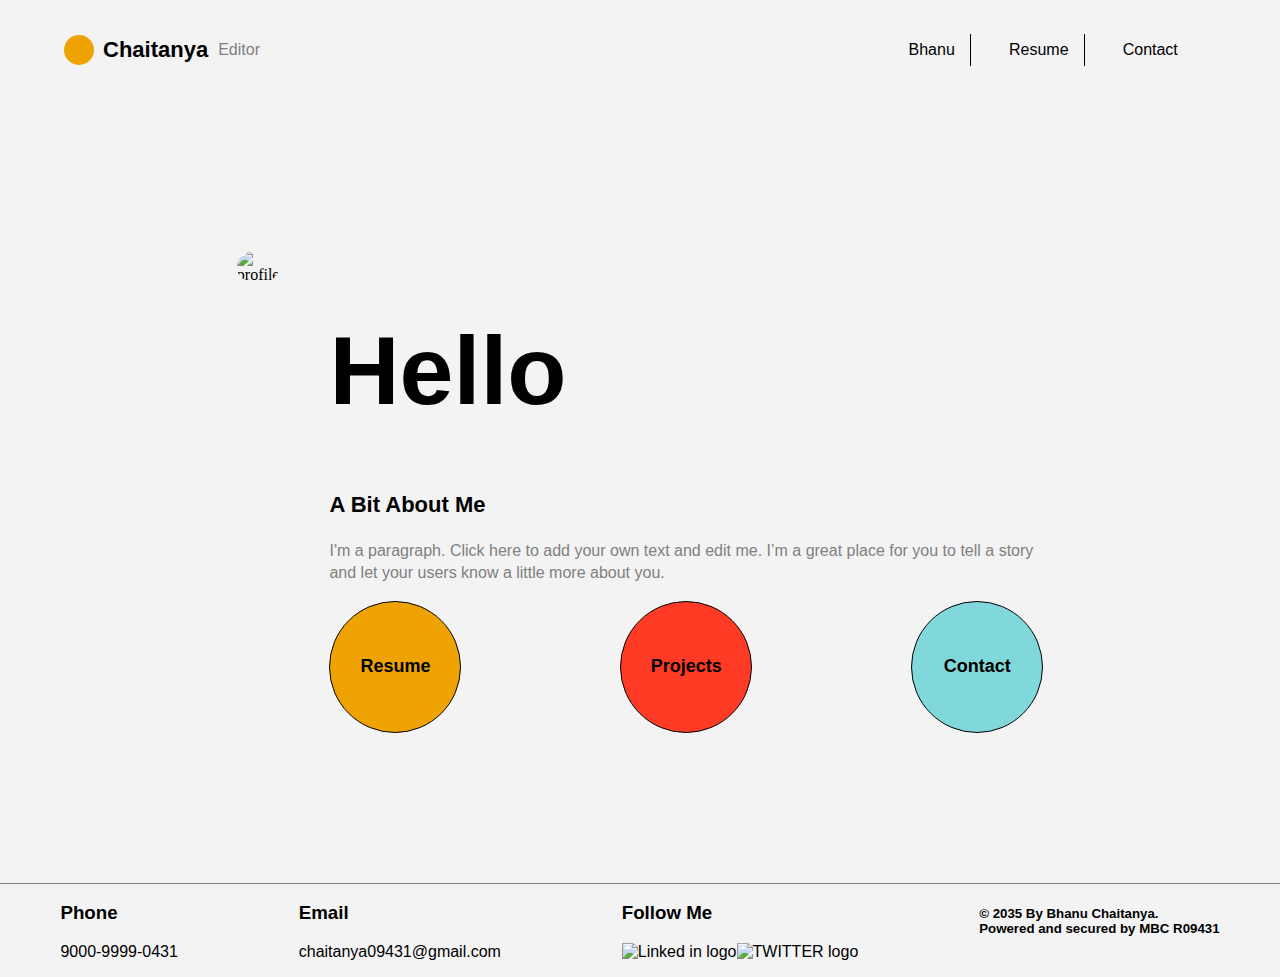
==== 14-5-2024/index.html @ f484ea2b "personal website" ====
<!DOCTYPE html>
<html lang="en">
<head>
    <meta charset="UTF-8">
    <meta name="viewport" content="width=device-width, initial-scale=1.0">
    <title>Coaching profession</title>
    <link rel="stylesheet" href="styles/styles.css"> 
    <link rel="icon" href="/mbc logo.png" type="img/mbc-icon"
</head>
<body>
    <div class="maincontainer">
        <div class="subcontainer">
            <div class="minicontainer">
                <div class="raidus"></div> 
                <div class="brand">Chaitanya</div>
                <div class="profession">Editor</div> 
            </div>
            <div class="subminicontainer">
                <div class="border textstyle"><a href=""> Bhanu</a></div>
                <div class="border textstyle"><a href=""> Resume</a></div>
                <div  class="textstyle"><a href=""> Contact</a></div>
            </div>
        </div>
    </div>

    <div class="mainherosection">
        <div class="subherosection">

            <div class="photocontainer">
                <img class="profile" src="/gettyimages-1284121212-2048x2048_edited_.webp" alt="profile">
            </div>

            <div class="herosectioncontentcontainer">
                <div class="grettingcontainer"><h1>Hello</h1></div>
                <div class="aboutmecontainer">
                    <h3>A Bit About Me</h3>
                    <p>I'm a paragraph. Click here to add your own text and edit me. I’m a great place for you to tell a story and let your users know a little more about you.
                    </p>
                </div>
                <div class="detailescontainer">
                    <div class="detail1container">Resume</div>
                    <div class="detail2container">Projects</div>
                    <div class="detail3container">Contact</div>
                </div>
            </div>
        </div>
    </div>
    <div class="border-line"></div>

    <div class="grid-container">
        <div class="grid-item"><h3>Phone</h3><p><h3></h4>9000-9999-0431</h4></p></div>
        <div class="grid-item"><h3>Email</h3><p>chaitanya09431@gmail.com</p></div>
        <div class="grid-item"><h3>Follow Me</h3><img src="/Linked in logo.webp" alt="Linked in logo"><img src="/X TWITTER LOGO.webp" alt="TWITTER logo"></div>  
        <div class="grid-item"><p><h5>© 2035 By Bhanu Chaitanya.<br>
            Powered and secured by MBC R09431</h5></p></div>
        
      </div>

</body>
</html>
---- 14-5-2024/styles/styles.css ----
body{
    padding: 0;
    margin: 0;
    box-sizing: border-box;
    background-color: #f3f3f3;
    
}


.maincontainer{
    width: 100%;
    height: 100px;
    display: flex;
    justify-content: center;
    align-items: center;
    font-family: Verdana, Geneva, Tahoma, sans-serif;
    
}
.subcontainer{
    width: 90%;
    height: 100px;
    display: flex;
    justify-content:space-between;
    align-items:center;
}
.minicontainer{
    width: 30%;
    height:100px;

    display: flex;
    align-items: center;
}
.raidus{
    border-radius: 50%;
    height: 30px;
    width: 30px;
    background-color: #EEA302;
    margin-right: 9px;
}
.subminicontainer{
    width: 30%;
    height: 100px;
    display: flex;
    justify-content: space-evenly;
    align-items: center;
    font-family: Verdana, Geneva, Tahoma, sans-serif;
    
    
}
.brand{
    font-weight: 900;
    font-size:22px;
    margin-right: 10px;

}
.profession{
    color: gray;
    font-size: 16px;
    font-weight: lighter;
}
.textstyle a{
    text-decoration: none;
    color: black;
}
.border{
    border: 1px;
    border-color: black;
    border-style: solid;
    padding-right: 15px;
    padding-top: 7px;
    padding-bottom: 7px;

    border-top: none;
    border-left: none;
    border-bottom: none;
}
.mainherosection{
    width: 100%;
    display: flex;
    justify-content: center;
    margin-top: 150px;
    margin-bottom: 150px;
}
.subherosection{
    width: 63%;
    display: flex;
    justify-content: space-evenly;

}
.herosectioncontentcontainer{
    margin-left: 50px;
}
.profile{
    border-radius: 50%;
    height: 480px;
    width: 480px;
}
.grettingcontainer h1{
    font-size: 97px;
    font-family: Verdana, Geneva, Tahoma, sans-serif;
    letter-spacing: 0.2;
}
.aboutmecontainer h3{
    font-size: 22px;
    font-family: Verdana, Geneva, Tahoma, sans-serif;

}
.aboutmecontainer p{
    font-size: 16px;
    font-family: Verdana, Geneva, Tahoma, sans-serif;
    color: gray;
    line-height: 1.4;
}
.detailescontainer{
    display: flex;
    justify-content: space-between;
    

}
.detail1container{
    border-radius: 50%;
    background-color:#EEA302;
    width: 130px;
    height: 130px;
    display: flex;
    justify-content: center;
    align-items: center;
    border-color: black;
    border: 1px;
    border-style: solid;
    font-size: large;
    font-family: Verdana, Geneva, Tahoma, sans-serif;
    font-weight: bold;
}
.detail2container{
    border-radius: 50%;
    background-color: #ff3b25;
    width: 130px;
    height: 130px;
    display: flex;
    justify-content: center;
    align-items: center;
    border-color: black;
    border: 1px;
    border-style: solid;
    font-size: large;
    font-family: Verdana, Geneva, Tahoma, sans-serif;
    font-weight: bold;
    justify-content: space-evenly;
}
.detail3container{
    border-radius: 50%;
    background-color:#80D8DA;
    width: 130px;
    height: 130px;
    display: flex;
    justify-content: center;
    align-items: center;
    border-color: black;
    border: 1px;
    border-style: solid;
    font-size: large;
    font-family: Verdana, Geneva, Tahoma, sans-serif;
    font-weight: bold;
}

.grid-container{
    display: grid;
    display:flex;
    justify-content:space-around;
    font-family: 'Lucida Sans', 'Lucida Sans Regular', 'Lucida Grande', 'Lucida Sans Unicode', Geneva, Verdana, sans-serif;
}
.border-line{
    border-bottom: 1px solid gray;
}
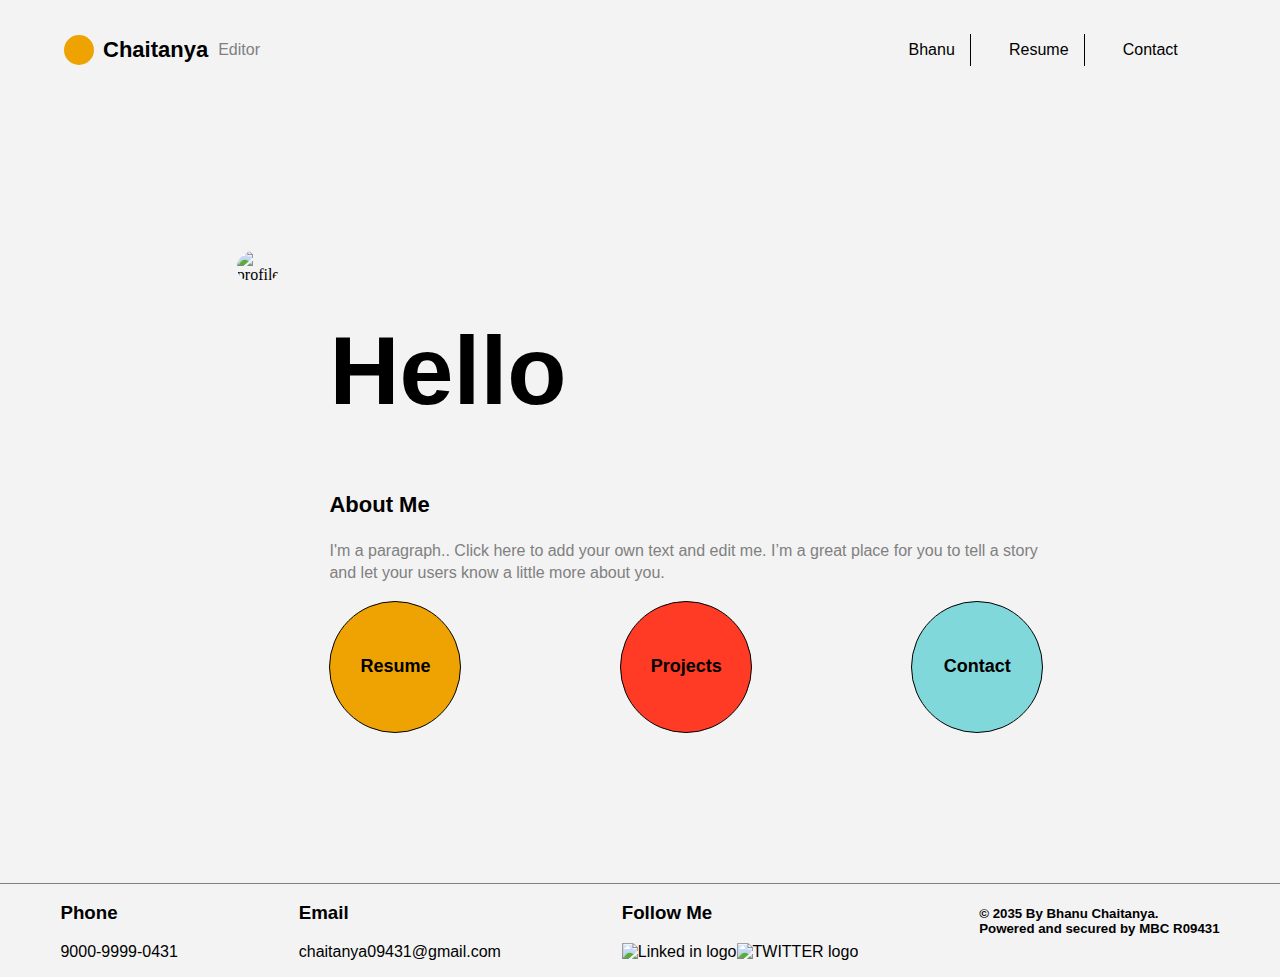
==== commit b2fdb2c2: "hello" ====
--- a/14-5-2024/index.html
+++ b/14-5-2024/index.html
@@ -5,7 +5,7 @@
     <meta name="viewport" content="width=device-width, initial-scale=1.0">
     <title>Coaching profession</title>
     <link rel="stylesheet" href="styles/styles.css"> 
-    <link rel="icon" href="/mbc logo.png" type="img/mbc-icon"
+    <link rel="icon" href="/mbc logo.png" type="img/mbc-icon">
 </head>
 <body>
     <div class="maincontainer">
@@ -33,8 +33,8 @@
             <div class="herosectioncontentcontainer">
                 <div class="grettingcontainer"><h1>Hello</h1></div>
                 <div class="aboutmecontainer">
-                    <h3>A Bit About Me</h3>
-                    <p>I'm a paragraph. Click here to add your own text and edit me. I’m a great place for you to tell a story and let your users know a little more about you.
+                    <h3>About Me</h3>
+                    <p>I'm a paragraph.. Click here to add your own text and edit me. I’m a great place for you to tell a story and let your users know a little more about you.
                     </p>
                 </div>
                 <div class="detailescontainer">
